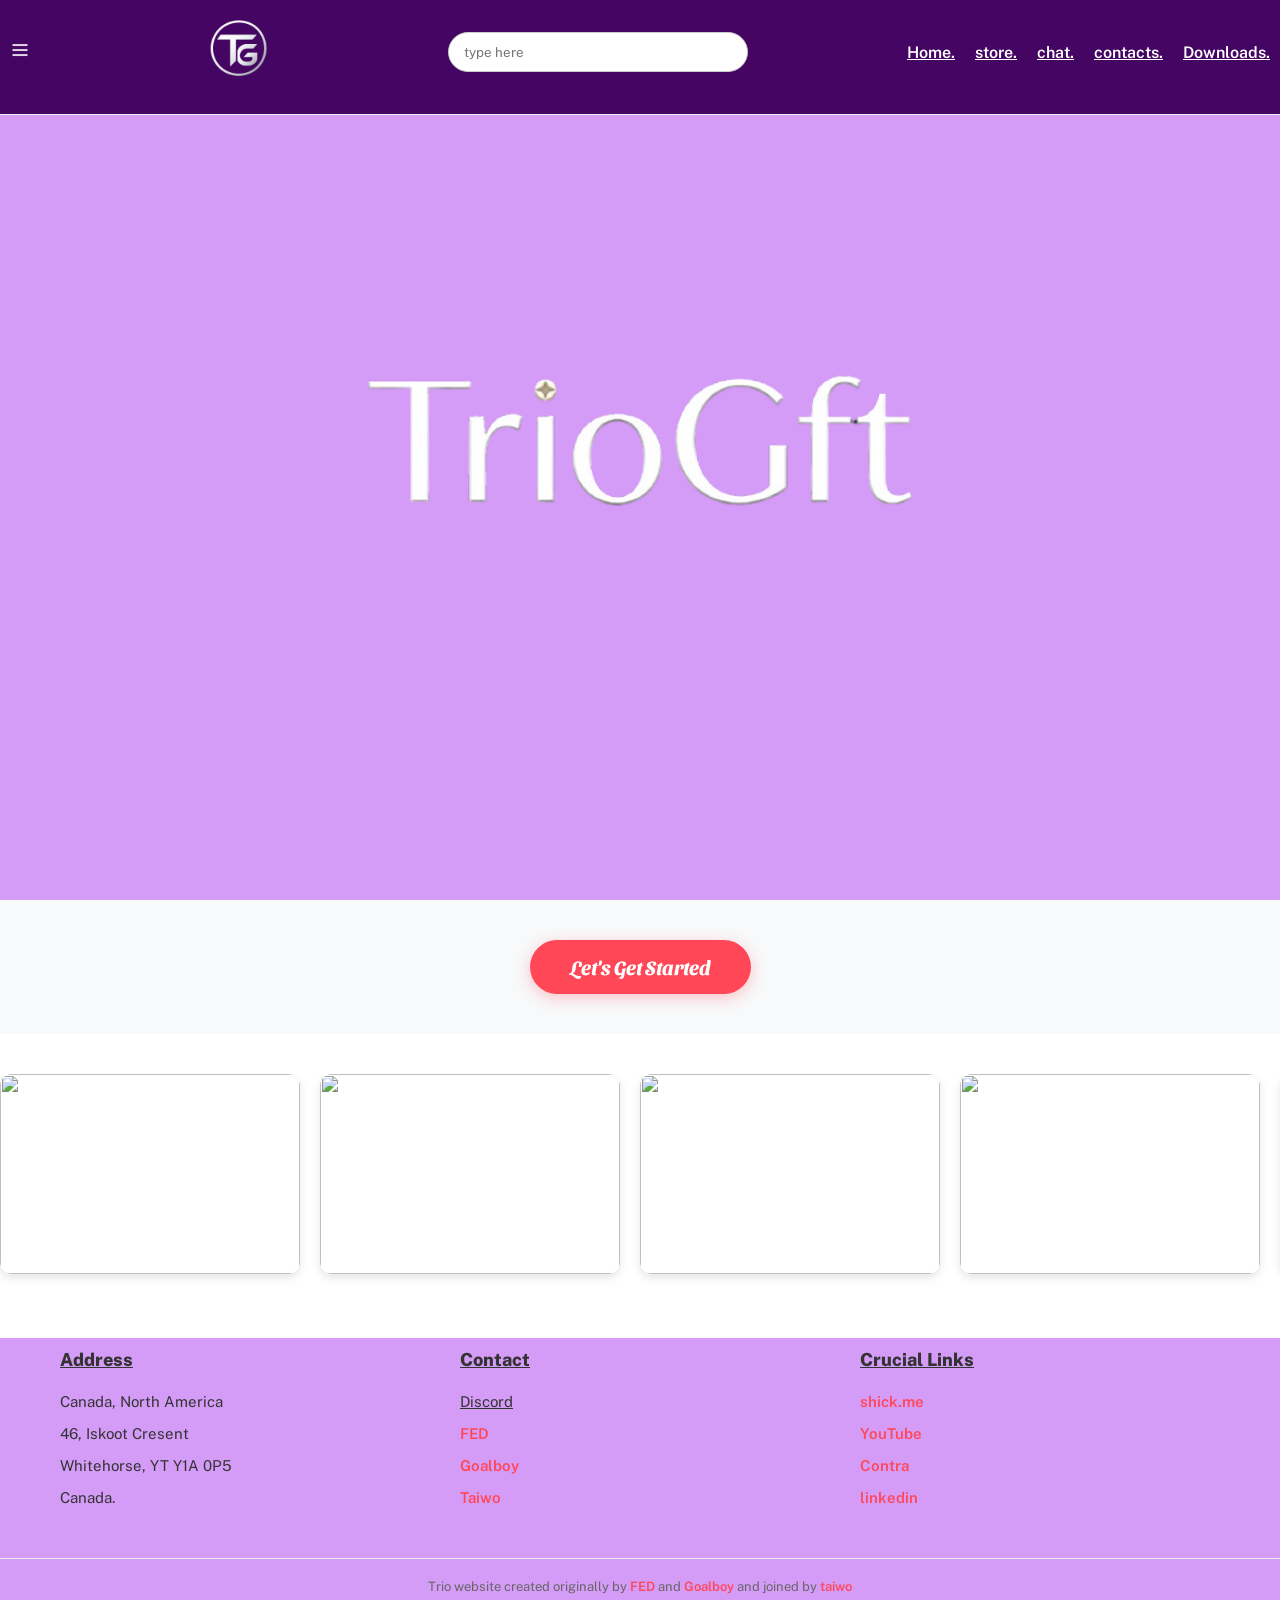
==== index.html @ 641c315f "Update and rename another.html to index.html" ====
<!DOCTYPE html>
<html lang="en">
<head>
    <meta charset="UTF-8">
    <meta name="viewport" content="width=device-width, initial-scale=1.0">
    <title>Trio</title>
    <link rel="stylesheet" href="another.css">
    <link rel="preconnect" href="https://fonts.googleapis.com">
<link rel="preconnect" href="https://fonts.gstatic.com" crossorigin>
<link href="https://fonts.googleapis.com/css2?family=Public+Sans:ital,wght@0,100..900;1,100..900&family=Sansita+Swashed:wght@300..900&display=swap" rel="stylesheet">
</head>
<body>
    <section class="trit">
       <div class="tt">
         <a href=""><img src="boxicons--menu-filled.png" alt="" width="20px"></a>
         <a href=""><img src="gotcha.png" alt="" class="trio"></a>
        <input type="text" placeholder="type here" class="ipt">
        <div class="het">
            <a href="" class="nt"><u>Home.</u></a>
            <a href="cont.html" class="nt"><u>store.</u></a>
            <a href="" class="nt"><u>chat.</u></a>
            <a href="" class="nt"><u>contacts.</u></a>
            <a href="" class="nt"><u>Downloads.</u></a>
        </div>
        </div>

        <div  class="goog">
            <img src="renamegft.png" alt="" height="400vh">
         </div>
         
    </section>
    <div class="byd">
    <div class="sit"><span class="gettis">Let's Get Started</span></div>
    </div>
    <div class="tracker">
    <div class="slide-tracker">
     <div class="slide"><img src="https://plus.unsplash.com/premium_photo-1661962646245-5ec5dd3d0bcd?w=500&auto=format&fit=crop&q=60&ixlib=rb-4.1.0&ixid=M3wxMjA3fDB8MHxzZWFyY2h8NXx8bGFuc2NhcGV8ZW58MHx8MHx8fDA%3D" alt=""></div>
     <div class="slide"><img src="https://images.unsplash.com/photo-1624267439301-8147fff1a23d?w=500&auto=format&fit=crop&q=60&ixlib=rb-4.1.0&ixid=M3wxMjA3fDB8MHxzZWFyY2h8M3x8bGFuc2NhcGV8ZW58MHx8MHx8fDA%3D" alt=""></div>
     <div class="slide"><img src="https://plus.unsplash.com/premium_photo-1697729581969-2876ffa65897?w=500&auto=format&fit=crop&q=60&ixlib=rb-4.1.0&ixid=M3wxMjA3fDB8MHxzZWFyY2h8OXx8bGFuc2NhcGV8ZW58MHx8MHx8fDA%3D" alt=""></div>
     <div class="slide"><img src="https://images.unsplash.com/photo-1597834777623-acd73456aca1?w=500&auto=format&fit=crop&q=60&ixlib=rb-4.1.0&ixid=M3wxMjA3fDB8MHxzZWFyY2h8MTF8fGxhbnNjYXBlfGVufDB8fDB8fHww" alt=""></div>
    
    <div class="slide"><img src="https://plus.unsplash.com/premium_photo-1661962646245-5ec5dd3d0bcd?w=500&auto=format&fit=crop&q=60&ixlib=rb-4.1.0&ixid=M3wxMjA3fDB8MHxzZWFyY2h8NXx8bGFuc2NhcGV8ZW58MHx8MHx8fDA%3D" alt=""></div>
    </div>
  <div class="ouria"> 
     <div class="static">
        <div><p class="serif fr"><u>Address</u></p>
        <p class="serif">Canada, North America</p>
        <p class="serif">46, Iskoot Cresent</p>
        <p class="serif">Whitehorse, YT Y1A 0P5</p>
        <p class="serif">Canada.</p></div>

         <div>
            <p class="serif fr"><u>Contact</u></p>
        <p class="serif"><u>Discord</u></p>
        <p class="serif"><a href="https://discord.com/users/1539361021108691006" target="_blank" class="ty">FED</a></p>
        <p class="serif"><a href="https://discord.com/users/1459971760068759848" target="_blank" class="ty">Goalboy</a></p>
        <p class="serif"><a href="https://discord.com/users/1549315823741702156" target="_blank" class="ty">Taiwo</a></p>
         </div>
         <div>
        <p class="serif fr"><u>Crucial Links</u></p>
        <p class="serif"><a href="https://shick.me/"target="_blank" class="ty">shick.me</a></p>
        <p class="serif"><a href="https://www.youtube.com/"target="_blank" class="ty">YouTube</a></p>
        <p class="serif"><a href="https://contra.com/jobs"target="_blank" class="ty">Contra</a></p>
        <p class="serif"><a href="https://www.linkedin.com/"target="_blank" class="ty">linkedin</a></p>
        </div>
    </div>
    <div class="gef">Trio website created originally by <a href="https://discord.com/users/1539361021108691006" target="_blank" class="ty" target="_blank"> FED </a> and <a href="https://discord.com/users/1459971760068759848" target="_blank" class="ty" target="_blank"> Goalboy </a> and joined by <a href="https://discord.com/users/1549315823741702156" class="ty" target="_blank">taiwo</a></div>
    </div>

    <div id="customAlert" class="alert-box">
  <div class="alert-content">
    <h2>Welcome to Trio 🚀</h2>
    <p>Built by FED, Goalboy & Taiwo.</p>
    <button id="closeAlert">Let's Go</button>
  </div>
</div></div>
<script>
    const btn = document.querySelector('.sit');
const alertBox = document.getElementById('customAlert');
const closeAlert = document.getElementById('closeAlert');

btn.addEventListener('click', () => {
  alertBox.classList.add('show');
});

closeAlert.addEventListener('click', () => {
  alertBox.classList.remove('show');
});

// close when clicking outside
alertBox.addEventListener('click', (e) => {
  if(e.target === alertBox) alertBox.classList.remove('show');
});
</script>
</body>
</html>
---- another.css ----
/* ==========================================================================
   1. GLOBAL RESETS & FONTS
   ========================================================================== */
*, *::before, *::after {
    box-sizing: border-box; /* Crucial: Keeps padding inside the widths so mobile never overflows */
}

body {
    margin: 0;
    padding: 0;
    font-family: 'Public Sans', Arial, sans-serif;
    background-color: #f8f9fa;
    color: #333;
    overflow-x: hidden; /* Extra safety against sideways scrolling on mobile */
}

/* ==========================================================================
   2. TOP SECTION & NAVIGATION NAVBAR
   ========================================================================== */
.trit {
    width: 100%;
    min-height: 100vh;
    background-color: #d59cf7;
    display: flex;
    flex-direction: column;
    align-items: center;
    padding: 20px;
    padding-top: 0;
}

.tt {
    display: flex;
    flex-wrap: wrap;       /* Allows navigation items to wrap down into rows on mobile */
    align-items: center;
    justify-content: space-between;
    width: 100%;
    max-width: 1200px;
    min-width: 100%;
    gap: 15px;
    position: fixed;
    padding-bottom: 10px;
    border-bottom: 1px solid #eee;
    background-color: rgb(69, 5, 99);
   
    padding-left: 10px;
    padding-right: 10px;
    box-sizing: border-box;

}

.trio {
    height: 100px; /* Limits the navbar logo sizing safely */
    width: 100px;
    margin: 0;
    padding: 0;
   

}

.ipt {
    height: 40px;
    width: 100%;
    max-width: 300px; /* Looks neat on laptop, matches screen width on mobile */
    padding: 10px 15px;
    border-radius: 20px;
    border: 1px solid #ccc;
    font-family: inherit;
}

.het {
    display: flex;
    flex-wrap: wrap; /* Allows menu links to cleanly wrap into rows on small phones */
    gap: 20px;
    margin: 0;
}

.nt {
    color: white;
    text-decoration: none;
    font-weight: 600;
    font-size: 16px;
    transition: color 0.2s ease;
}

.nt:hover {
    color: #ff4757;
}

/* Big Center Illustration Logo Container */
.goog {
    display: flex;
    justify-content: center;
    align-items: center;
    flex-grow: 1;
    padding: 40px 0;
    width: 100%;
}

.goog img {
    max-width: 100%;
    /* height: auto;      Makes sure the big 400px logo automatically shrinks dynamically on mobile */
   
}

/* ==========================================================================
   3. "LET'S GET STARTED" CTA BUTTON SECTION
   ========================================================================== */
.byd {
    display: flex;
    justify-content: center;
    align-items: center;
    padding: 40px 20px;
}

.sit {
    background-color: #ff4757;
    color: white;
    padding: 15px 40px;
    border-radius: 30px;
    cursor: pointer;
    box-shadow: 0 4px 15px rgba(255, 71, 87, 0.3);
    transition: transform 0.2s ease, background-color 0.2s ease;
}

.sit:hover {
    background-color: #ff6b81;
    transform: translateY(-2px);
}

.gettis {
    font-family: 'Sansita Swashed', cursive, sans-serif;
    font-weight: 700;
    font-size: 20px;
}

/* ==========================================================================
   4. IMAGE TRACKER / SLIDER
   ========================================================================== */
.tracker {
    width: 100%;
    background-color: #fff;
    padding: 40px 0;
}

.slide-tracker {
    display: flex;
    gap: 20px;
    overflow-x: auto; /* Creates a clean swipeable carousel slider on trackpad / mobile */
    padding: 0 20px 20px 20px;
    scroll-snap-type: x mandatory;
}

/* Hide fallback browser scrollbars for clean looks */
.slide-tracker::-webkit-scrollbar {
    height: 6px;
}
.slide-tracker::-webkit-scrollbar-thumb {
    background-color: #ccc;
    border-radius: 10px;
}

.slide {
    flex: 0 0 300px; /* Images stay exactly 300px wide, perfect layout for mobile scrolling */
    scroll-snap-align: start;
}

.slide img {
    width: 100%;
    height: 200px;
    object-fit: cover;
    border-radius: 12px;
    box-shadow: 0 4px 10px rgba(0,0,0,0.1);
}

/* ==========================================================================
   5. FOOTER COLUMNS (ADDRESS, CONTACTS, LINKS)
   ========================================================================== */
.static {
    display: flex;
    flex-wrap: wrap;       /* CRITICAL: Drops footer blocks into a single column on phones */
    justify-content: space-around;
    max-width: 1200px;
    margin: 40px auto;
    padding: 0 20px;
    gap: 40px;
    background-color: #d59cf7;
}

.static > div {
    flex: 1 1 250px;       /* Distributes sections evenly; scales cleanly across viewports */
}

.serif {
    margin: 8px 0;
    font-size: 15px;
    line-height: 1.6;
}

.fr {
    font-weight: 800;
    font-size: 18px;
    margin-bottom: 15px;
}

.ty {
    color: #ff4757;
    text-decoration: none;
    font-weight: 600;
}

.ty:hover {
    text-decoration: underline;
}

/* Copyright line */
.gef {
    text-align: center;
    padding: 20px;
    font-size: 13px;
    color: #666;
    border-top: 1px solid #eee;
    margin-top: 20px;
}

/* ==========================================================================
   6. JAVASCRIPT ALERT BOX MODAL STYLING
   ========================================================================== */
.alert-box {
    position: fixed;
    top: 0;
    left: 0;
    width: 100%;
    height: 100%;
    background-color: rgba(0, 0, 0, 0.5);
    display: flex;
    justify-content: center;
    align-items: center;
    opacity: 0;
    pointer-events: none;
    transition: opacity 0.3s ease;
    z-index: 9999;
    padding: 20px;
}

.alert-box.show {
    opacity: 1;
    pointer-events: auto;
}

.alert-content {
    background-color: white;
    padding: 30px;
    border-radius: 20px;
    text-align: center;
    max-width: 400px;
    width: 100%;
    box-shadow: 0 10px 25px rgba(0,0,0,0.2);
    transform: scale(0.8);
    transition: transform 0.3s ease;
}

.alert-box.show .alert-content {
    transform: scale(1);
}

.alert-content h2 {
    margin-top: 0;
    font-family: 'Sansita Swashed', cursive, sans-serif;
    color: #ff4757;
}

#closeAlert {
    background-color: #000;
    color: white;
    border: none;
    padding: 10px 25px;
    border-radius: 20px;
    cursor: pointer;
    font-weight: bold;
    margin-top: 15px;
}
.ouria{
    background-color: #d59cf7;
}
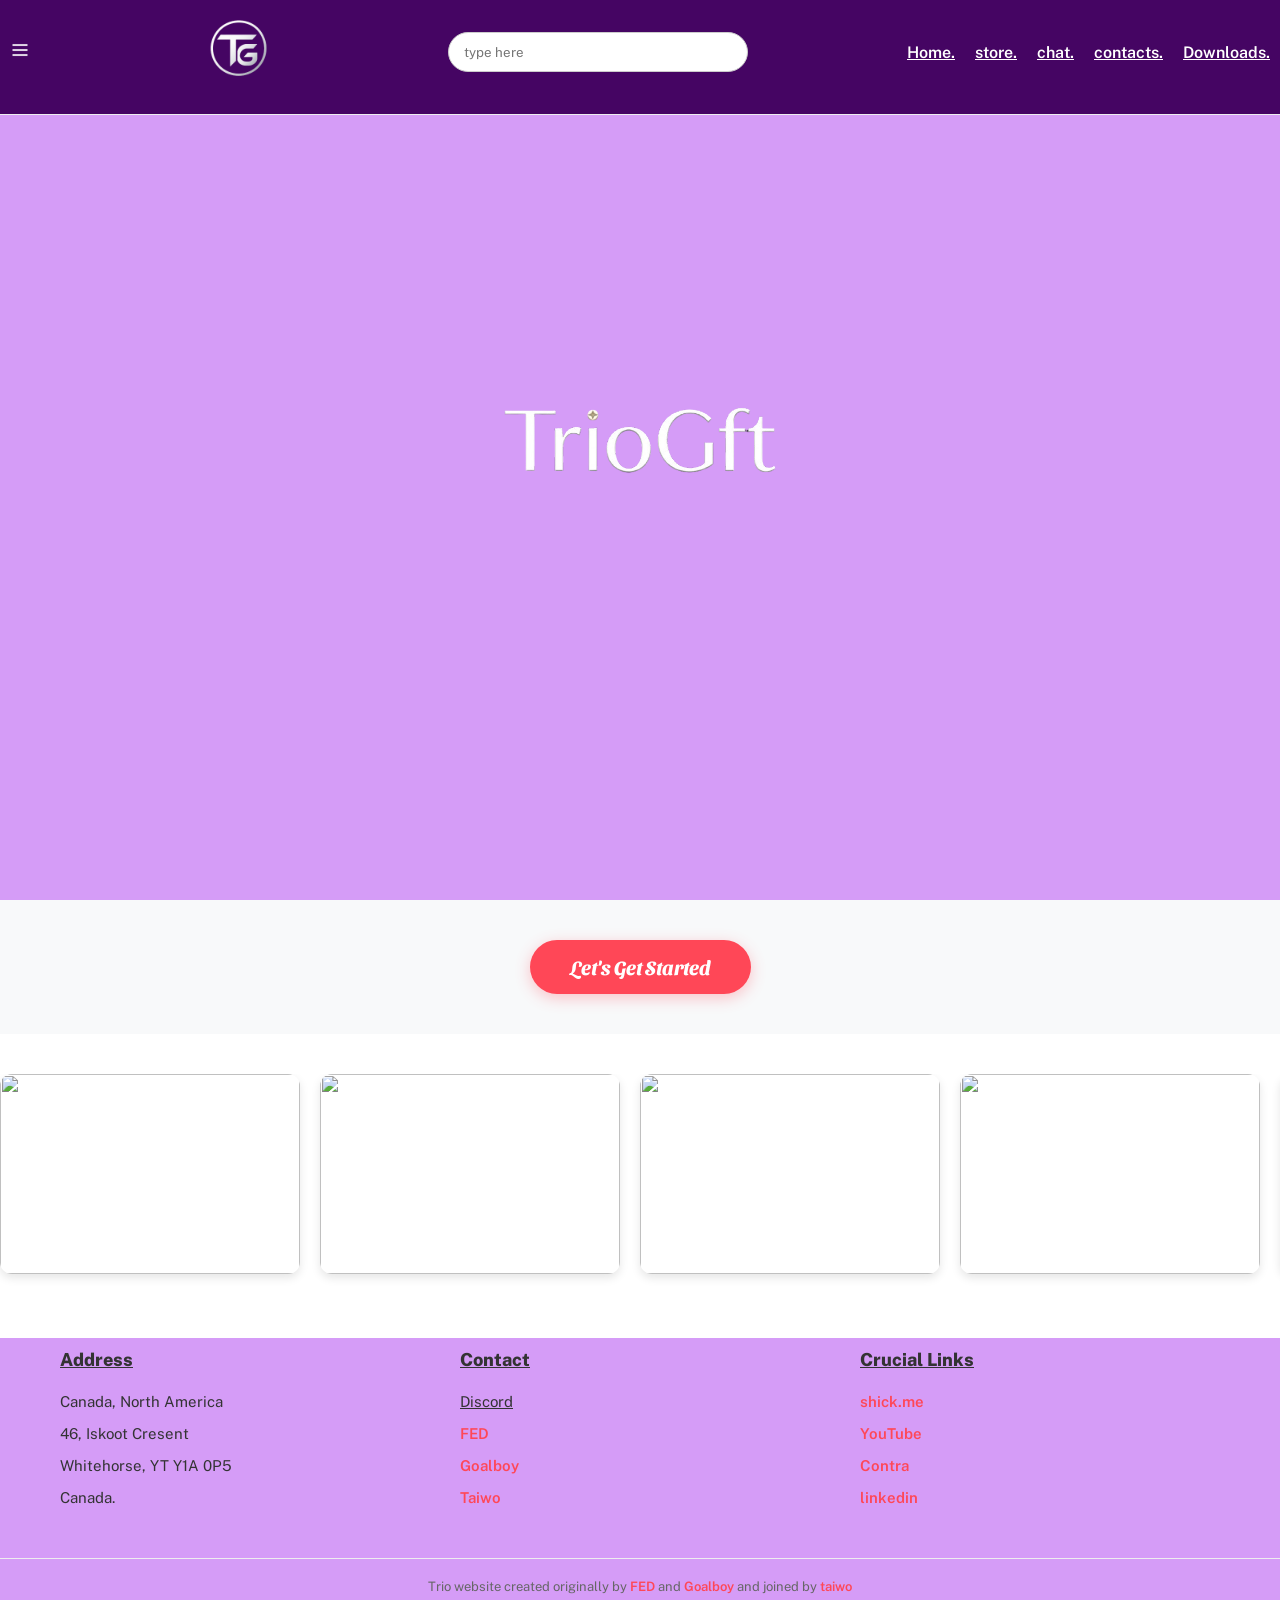
==== commit 47283b3d: "Update index.html" ====
--- a/index.html
+++ b/index.html
@@ -25,7 +25,7 @@
         </div>
 
         <div  class="goog">
-            <img src="renamegft.png" alt="" height="400vh">
+            <img src="renamegft.png" alt="" height="200vh">
          </div>
          
     </section>
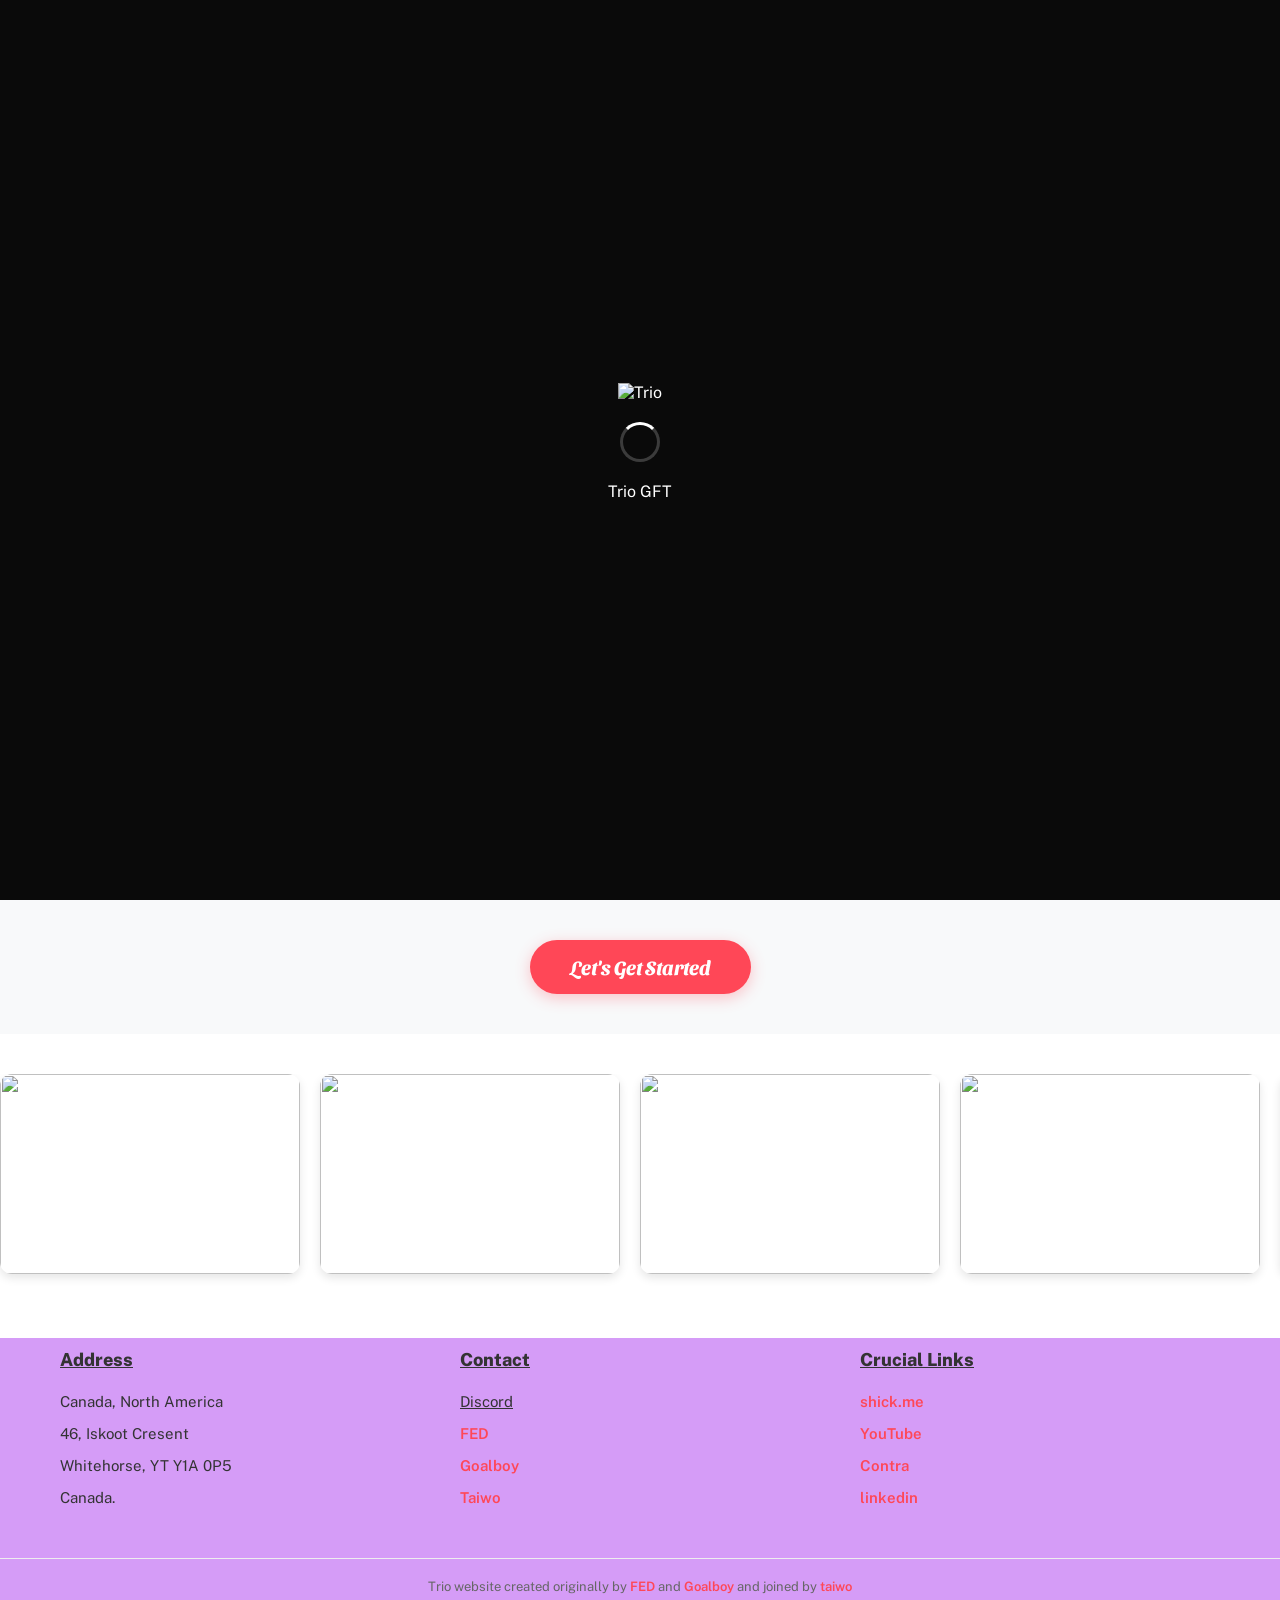
==== commit 7d5e0fca: "Update index.html" ====
--- a/index.html
+++ b/index.html
@@ -6,14 +6,45 @@
     <title>Trio</title>
     <link rel="stylesheet" href="another.css">
     <link rel="preconnect" href="https://fonts.googleapis.com">
-<link rel="preconnect" href="https://fonts.gstatic.com" crossorigin>
-<link href="https://fonts.googleapis.com/css2?family=Public+Sans:ital,wght@0,100..900;1,100..900&family=Sansita+Swashed:wght@300..900&display=swap" rel="stylesheet">
+    <link rel="preconnect" href="https://fonts.gstatic.com" crossorigin>
+    <link href="https://fonts.googleapis.com/css2?family=Public+Sans:ital,wght@0,100..900;1,100..900&family=Sansita+Swashed:wght@300..900&display=swap" rel="stylesheet">
+    <style>
+      /* SPLASH */
+      #splash {
+        position: fixed; inset: 0;
+        background: #0a0a0a;
+        display: flex; justify-content: center; align-items: center;
+        z-index: 9999;
+        transition: opacity 0.8s ease, visibility 0.8s;
+      }
+      #splash.hide { opacity: 0; visibility: hidden; }
+      .splash-content { text-align: center; color: white; }
+      .splash-logo { width: 120px; animation: pulse 1.5s infinite; }
+      .loader {
+        margin: 20px auto; width: 40px; height: 40px;
+        border: 3px solid rgba(255,255,255,0.2);
+        border-top: 3px solid white; border-radius: 50%;
+        animation: spin 1s linear infinite;
+      }
+      @keyframes spin { to { transform: rotate(360deg); } }
+      @keyframes pulse { 0%,100% { transform: scale(1); } 50% { transform: scale(1.1); } }
+    </style>
 </head>
 <body>
+
+    <!-- ADD THIS SPLASH HTML -->
+    <div id="splash">
+      <div class="splash-content">
+        <img src="image/renamegft.png" alt="Trio" class="splash-logo">
+        <div class="loader"></div>
+        <p>Trio GFT</p>
+      </div>
+    </div>
+
     <section class="trit">
        <div class="tt">
-         <a href=""><img src="boxicons--menu-filled.png" alt="" width="20px"></a>
-         <a href=""><img src="gotcha.png" alt="" class="trio"></a>
+         <a href=""><img src="image/boxicons--menu-filled.png" alt="" width="20px"></a>
+         <a href=""><img src="image/gotcha.png" alt="" class="trio"></a>
         <input type="text" placeholder="type here" class="ipt">
         <div class="het">
             <a href="" class="nt"><u>Home.</u></a>
@@ -23,74 +54,80 @@
             <a href="" class="nt"><u>Downloads.</u></a>
         </div>
         </div>
+        <div class="goog">
+            <img src="image/renamegft.png" alt="" height="400">
+         </div>
+    </section>
 
-        <div  class="goog">
-            <img src="renamegft.png" alt="" height="200vh">
-         </div>
-         
-    </section>
     <div class="byd">
-    <div class="sit"><span class="gettis">Let's Get Started</span></div>
-    </div>
-    <div class="tracker">
-    <div class="slide-tracker">
-     <div class="slide"><img src="https://plus.unsplash.com/premium_photo-1661962646245-5ec5dd3d0bcd?w=500&auto=format&fit=crop&q=60&ixlib=rb-4.1.0&ixid=M3wxMjA3fDB8MHxzZWFyY2h8NXx8bGFuc2NhcGV8ZW58MHx8MHx8fDA%3D" alt=""></div>
-     <div class="slide"><img src="https://images.unsplash.com/photo-1624267439301-8147fff1a23d?w=500&auto=format&fit=crop&q=60&ixlib=rb-4.1.0&ixid=M3wxMjA3fDB8MHxzZWFyY2h8M3x8bGFuc2NhcGV8ZW58MHx8MHx8fDA%3D" alt=""></div>
-     <div class="slide"><img src="https://plus.unsplash.com/premium_photo-1697729581969-2876ffa65897?w=500&auto=format&fit=crop&q=60&ixlib=rb-4.1.0&ixid=M3wxMjA3fDB8MHxzZWFyY2h8OXx8bGFuc2NhcGV8ZW58MHx8MHx8fDA%3D" alt=""></div>
-     <div class="slide"><img src="https://images.unsplash.com/photo-1597834777623-acd73456aca1?w=500&auto=format&fit=crop&q=60&ixlib=rb-4.1.0&ixid=M3wxMjA3fDB8MHxzZWFyY2h8MTF8fGxhbnNjYXBlfGVufDB8fDB8fHww" alt=""></div>
-    
-    <div class="slide"><img src="https://plus.unsplash.com/premium_photo-1661962646245-5ec5dd3d0bcd?w=500&auto=format&fit=crop&q=60&ixlib=rb-4.1.0&ixid=M3wxMjA3fDB8MHxzZWFyY2h8NXx8bGFuc2NhcGV8ZW58MHx8MHx8fDA%3D" alt=""></div>
-    </div>
-  <div class="ouria"> 
-     <div class="static">
-        <div><p class="serif fr"><u>Address</u></p>
-        <p class="serif">Canada, North America</p>
-        <p class="serif">46, Iskoot Cresent</p>
-        <p class="serif">Whitehorse, YT Y1A 0P5</p>
-        <p class="serif">Canada.</p></div>
-
-         <div>
-            <p class="serif fr"><u>Contact</u></p>
-        <p class="serif"><u>Discord</u></p>
-        <p class="serif"><a href="https://discord.com/users/1539361021108691006" target="_blank" class="ty">FED</a></p>
-        <p class="serif"><a href="https://discord.com/users/1459971760068759848" target="_blank" class="ty">Goalboy</a></p>
-        <p class="serif"><a href="https://discord.com/users/1549315823741702156" target="_blank" class="ty">Taiwo</a></p>
-         </div>
-         <div>
-        <p class="serif fr"><u>Crucial Links</u></p>
-        <p class="serif"><a href="https://shick.me/"target="_blank" class="ty">shick.me</a></p>
-        <p class="serif"><a href="https://www.youtube.com/"target="_blank" class="ty">YouTube</a></p>
-        <p class="serif"><a href="https://contra.com/jobs"target="_blank" class="ty">Contra</a></p>
-        <p class="serif"><a href="https://www.linkedin.com/"target="_blank" class="ty">linkedin</a></p>
-        </div>
-    </div>
-    <div class="gef">Trio website created originally by <a href="https://discord.com/users/1539361021108691006" target="_blank" class="ty" target="_blank"> FED </a> and <a href="https://discord.com/users/1459971760068759848" target="_blank" class="ty" target="_blank"> Goalboy </a> and joined by <a href="https://discord.com/users/1549315823741702156" class="ty" target="_blank">taiwo</a></div>
+      <div class="sit"><span class="gettis">Let's Get Started</span></div>
     </div>
 
-    <div id="customAlert" class="alert-box">
-  <div class="alert-content">
-    <h2>Welcome to Trio 🚀</h2>
-    <p>Built by FED, Goalboy & Taiwo.</p>
-    <button id="closeAlert">Let's Go</button>
-  </div>
-</div></div>
+    <div class="tracker">
+      <div class="slide-tracker">
+       <div class="slide"><img src="https://plus.unsplash.com/premium_photo-1661962646245-5ec5dd3d0bcd?w=500&auto=format&fit=crop&q=60" alt=""></div>
+       <div class="slide"><img src="https://images.unsplash.com/photo-1624267439301-8147fff1a23d?w=500&auto=format&fit=crop&q=60" alt=""></div>
+       <div class="slide"><img src="https://plus.unsplash.com/premium_photo-1697729581969-2876ffa65897?w=500&auto=format&fit=crop&q=60" alt=""></div>
+       <div class="slide"><img src="https://images.unsplash.com/photo-1597834777623-acd73456aca1?w=500&auto=format&fit=crop&q=60" alt=""></div>
+       <div class="slide"><img src="https://plus.unsplash.com/premium_photo-1661962646245-5ec5dd3d0bcd?w=500&auto=format&fit=crop&q=60" alt=""></div>
+      </div>
+
+      <div class="ouria"> 
+       <div class="static">
+          <div><p class="serif fr"><u>Address</u></p>
+          <p class="serif">Canada, North America</p>
+          <p class="serif">46, Iskoot Cresent</p>
+          <p class="serif">Whitehorse, YT Y1A 0P5</p>
+          <p class="serif">Canada.</p></div>
+           <div>
+              <p class="serif fr"><u>Contact</u></p>
+          <p class="serif"><u>Discord</u></p>
+          <p class="serif"><a href="https://discord.com/users/1539361021108691006" target="_blank" class="ty">FED</a></p>
+          <p class="serif"><a href="https://discord.com/users/1459971760068759848" target="_blank" class="ty">Goalboy</a></p>
+          <p class="serif"><a href="https://discord.com/users/1549315823741702156" target="_blank" class="ty">Taiwo</a></p>
+           </div>
+           <div>
+          <p class="serif fr"><u>Crucial Links</u></p>
+          <p class="serif"><a href="https://shick.me/"target="_blank" class="ty">shick.me</a></p>
+          <p class="serif"><a href="https://www.youtube.com/"target="_blank" class="ty">YouTube</a></p>
+          <p class="serif"><a href="https://contra.com/jobs"target="_blank" class="ty">Contra</a></p>
+          <p class="serif"><a href="https://www.linkedin.com/"target="_blank" class="ty">linkedin</a></p>
+          </div>
+      </div>
+      <div class="gef">Trio website created originally by <a href="https://discord.com/users/1539361021108691006" target="_blank" class="ty"> FED </a> and <a href="https://discord.com/users/1459971760068759848" target="_blank" class="ty"> Goalboy </a> and joined by <a href="https://discord.com/users/1549315823741702156" class="ty">taiwo</a></div>
+      </div>
+
+      <div id="customAlert" class="alert-box">
+        <div class="alert-content">
+          <h2>Welcome to Trio 🚀</h2>
+          <p>Built by FED, Goalboy & Taiwo.</p>
+          <button id="closeAlert">Let's Go</button>
+        </div>
+      </div>
+    </div>
+
 <script>
-    const btn = document.querySelector('.sit');
-const alertBox = document.getElementById('customAlert');
-const closeAlert = document.getElementById('closeAlert');
+  // Splash - hide after 2 seconds
+  window.addEventListener('load', () => {
+    setTimeout(() => {
+      document.getElementById('splash').classList.add('hide');
+    }, 2000);
+  });
 
-btn.addEventListener('click', () => {
-  alertBox.classList.add('show');
-});
+  // Alert box
+  const btn = document.querySelector('.sit');
+  const alertBox = document.getElementById('customAlert');
+  const closeAlert = document.getElementById('closeAlert');
 
-closeAlert.addEventListener('click', () => {
-  alertBox.classList.remove('show');
-});
-
-// close when clicking outside
-alertBox.addEventListener('click', (e) => {
-  if(e.target === alertBox) alertBox.classList.remove('show');
-});
+  btn.addEventListener('click', () => {
+    alertBox.classList.add('show');
+  });
+  closeAlert.addEventListener('click', () => {
+    alertBox.classList.remove('show');
+  });
+  alertBox.addEventListener('click', (e) => {
+    if(e.target === alertBox) alertBox.classList.remove('show');
+  });
 </script>
 </body>
 </html>
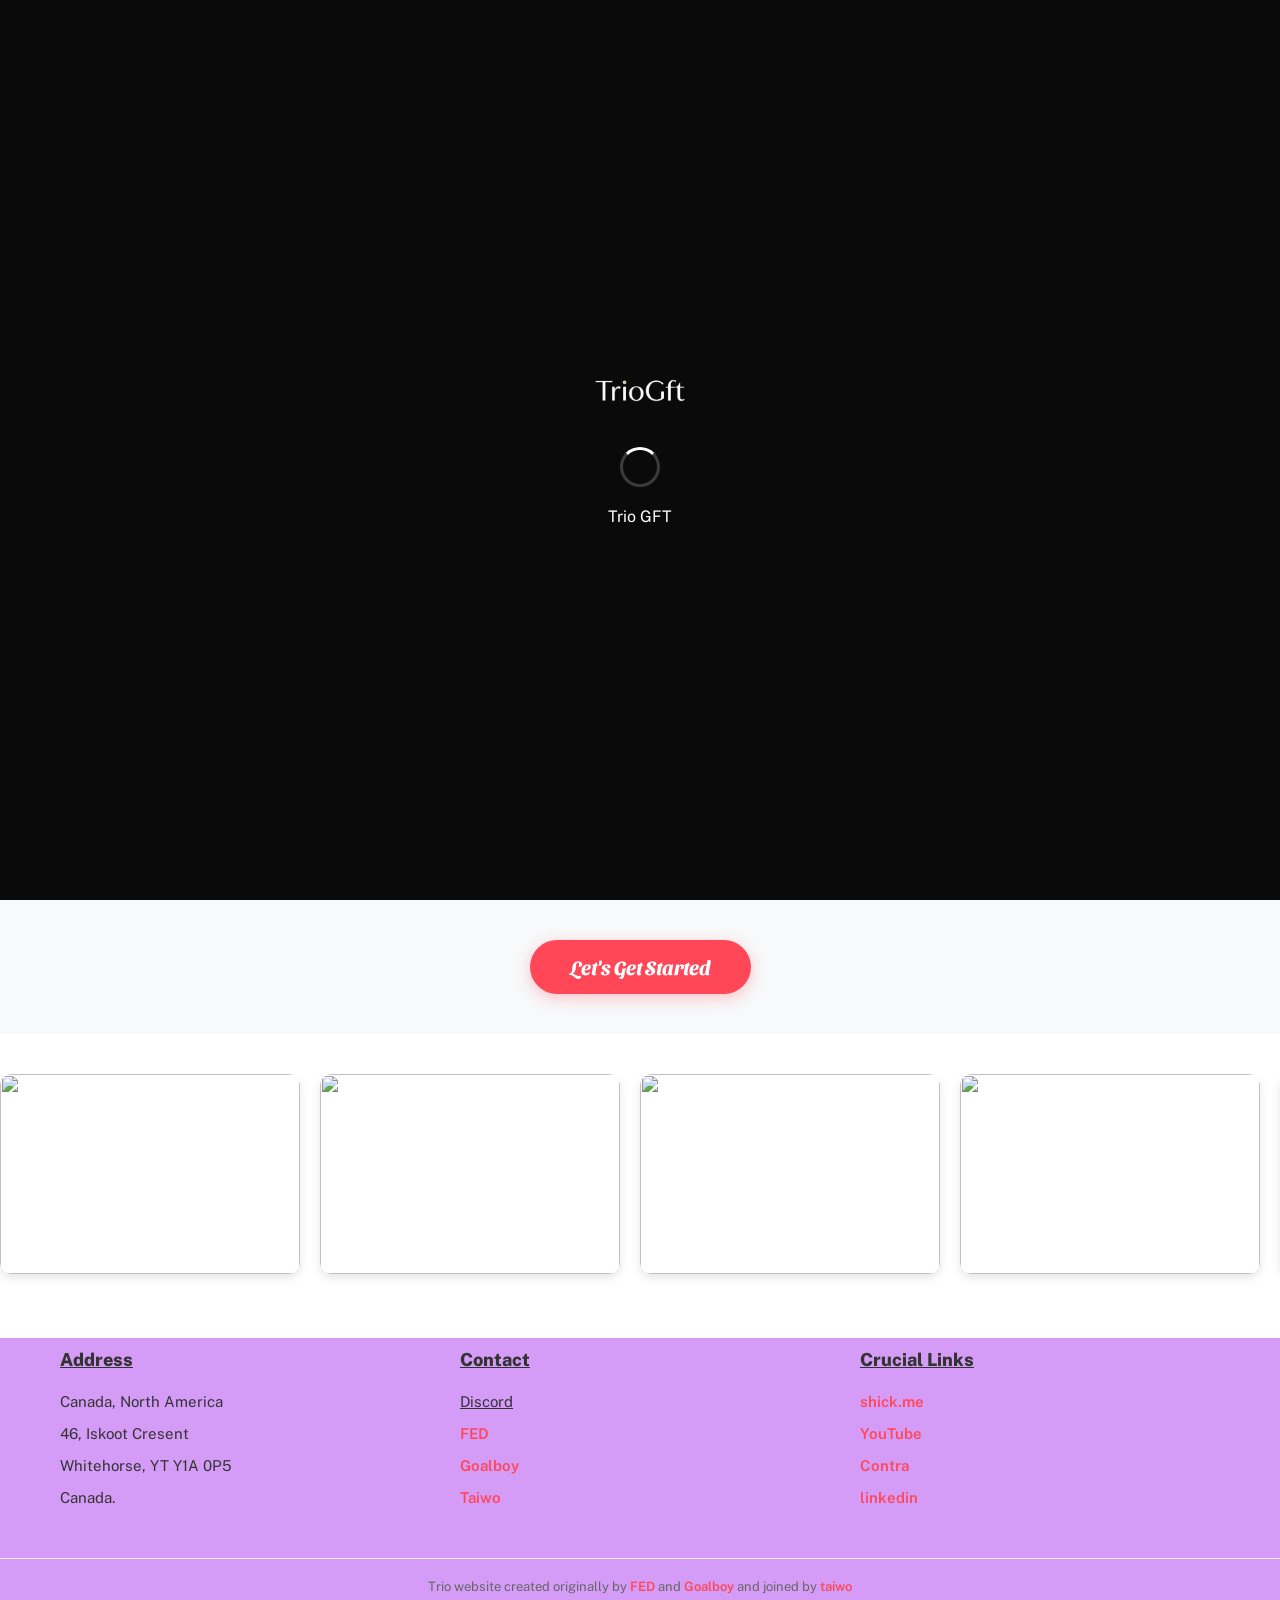
==== commit fcc89533: "Update index.html" ====
--- a/index.html
+++ b/index.html
@@ -35,7 +35,7 @@
     <!-- ADD THIS SPLASH HTML -->
     <div id="splash">
       <div class="splash-content">
-        <img src="image/renamegft.png" alt="Trio" class="splash-logo">
+        <img src="renamegft.png" alt="Trio" class="splash-logo">
         <div class="loader"></div>
         <p>Trio GFT</p>
       </div>
@@ -43,8 +43,8 @@
 
     <section class="trit">
        <div class="tt">
-         <a href=""><img src="image/boxicons--menu-filled.png" alt="" width="20px"></a>
-         <a href=""><img src="image/gotcha.png" alt="" class="trio"></a>
+         <a href=""><img src="boxicons--menu-filled.png" alt="" width="20px"></a>
+         <a href=""><img src="gotcha.png" alt="" class="trio"></a>
         <input type="text" placeholder="type here" class="ipt">
         <div class="het">
             <a href="" class="nt"><u>Home.</u></a>
@@ -55,7 +55,7 @@
         </div>
         </div>
         <div class="goog">
-            <img src="image/renamegft.png" alt="" height="400">
+            <img src="renamegft.png" alt="" height="400">
          </div>
     </section>
 
